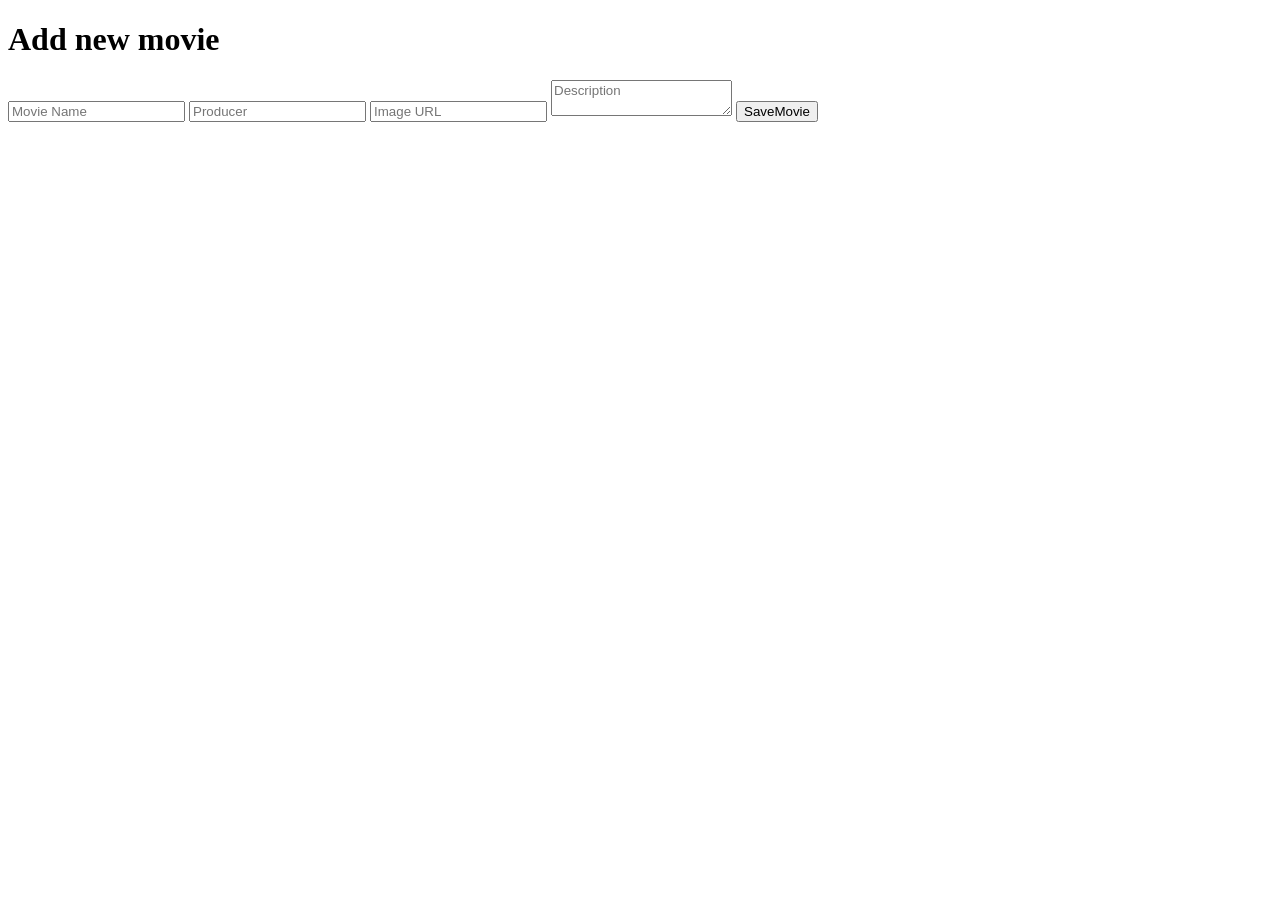
==== website/pages/add-movie.html @ 7ccad3e4 "meital" ====
<!DOCTYPE html>
<html lang="he">
<head>
    <meta charset="UTF-8">
    <title>Movie Rating</title>
    <link rel="stylesheet" href="add-movie.css">
</head>
<body>

<header>
    <h1>Add new movie</h1>
</header>

<main class="form-container">
    <input type="text" id="title" placeholder="Movie Name">
    <input type="text" id="director" placeholder="Producer">
    <input type="text" id="image" placeholder="Image URL">
    <textarea id="description" placeholder="Description"></textarea>

    <button onclick="saveMovie()">SaveMovie</button>
</main>

<script src="add-movie.js"></script>
</body>
</html>
---- website/pages/add-movie.css ----
body{
    background-size: cover;
    background-repeat: no-repeat;
    background-image: url(https://i.pinimg.com/webp/736x/fb/c7/8d/fbc78d7f985faa362f1bca67dd6f5186.webp)
}


#description{
    size:auto;
    font-family: Arial, Helvetica, sans-serif;
}
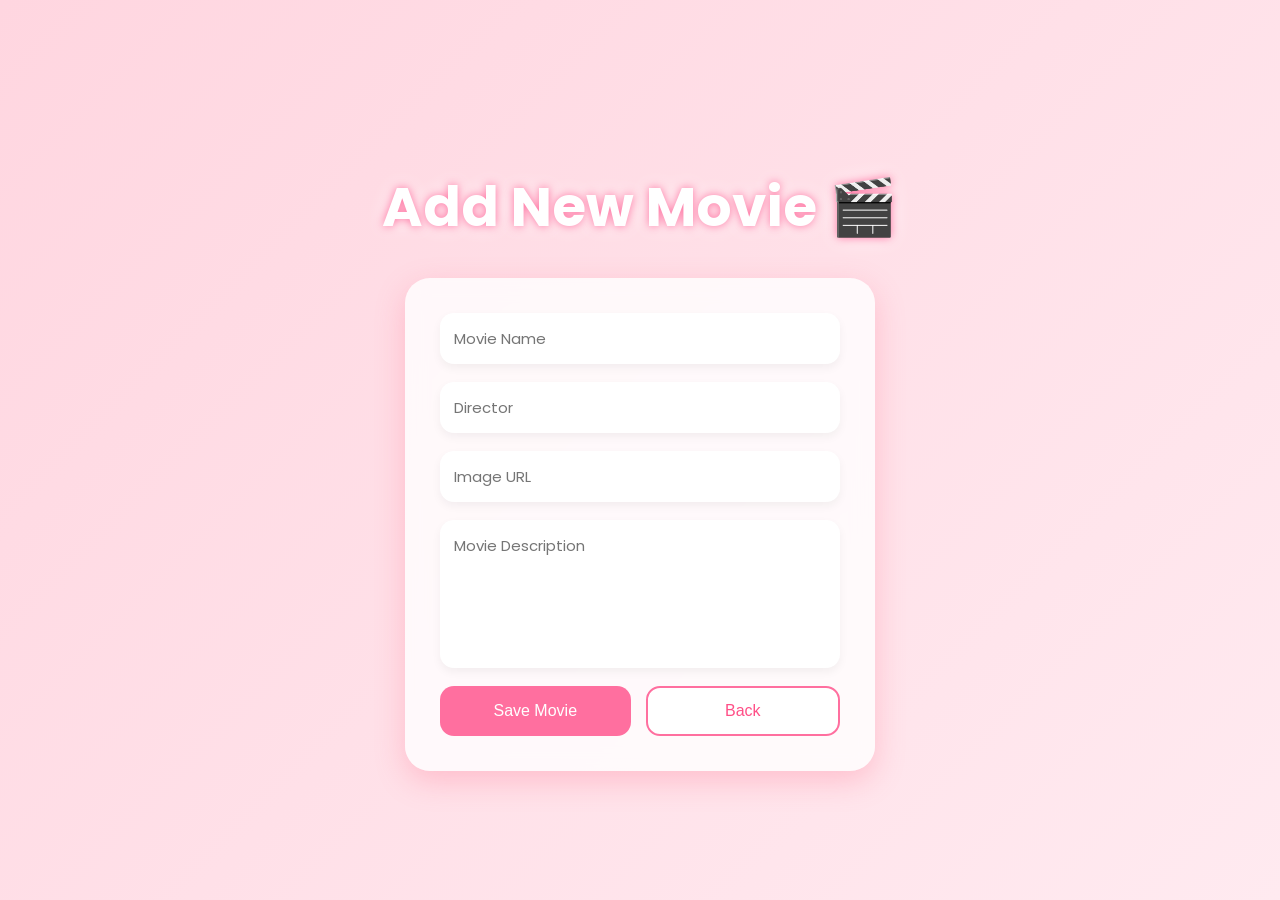
==== commit f834d815: "meytalhamalkah" ====
--- a/website/pages/add-movie.html
+++ b/website/pages/add-movie.html
@@ -1,25 +1,83 @@
 <!DOCTYPE html>
 <html lang="he">
+
 <head>
+
     <meta charset="UTF-8">
-    <title>Movie Rating</title>
+
+    <title>Add Movie</title>
+
     <link rel="stylesheet" href="add-movie.css">
+
+    <link href="https://fonts.googleapis.com/css2?family=Poppins:wght@300;500;700&display=swap" rel="stylesheet">
+
 </head>
+
 <body>
 
-<header>
-    <h1>Add new movie</h1>
-</header>
+    <!-- TITLE -->
 
-<main class="form-container">
-    <input type="text" id="title" placeholder="Movie Name">
-    <input type="text" id="director" placeholder="Producer">
-    <input type="text" id="image" placeholder="Image URL">
-    <textarea id="description" placeholder="Description"></textarea>
+    <h1 class="site-title">
+        Add New Movie 🎬
+    </h1>
 
-    <button onclick="saveMovie()">SaveMovie</button>
-</main>
+    <!-- CARD -->
 
-<script src="add-movie.js"></script>
+    <main class="form-container">
+
+        <input
+            type="text"
+            id="title"
+            placeholder="Movie Name"
+        >
+
+        <input
+            type="text"
+            id="director"
+            placeholder="Director"
+        >
+
+        <input
+            type="text"
+            id="image"
+            placeholder="Image URL"
+        >
+
+        <textarea
+            id="description"
+            placeholder="Movie Description"
+        ></textarea>
+
+        <!-- PREVIEW -->
+
+        <img
+            id="previewImage"
+            src=""
+            alt=""
+        >
+
+        <!-- BUTTONS -->
+
+        <div class="buttons">
+
+            <button onclick="saveMovie()" id="saveButton">
+
+                Save Movie
+
+            </button>
+
+            <button onclick="goBack()" id="backButton">
+
+                Back
+
+            </button>
+
+        </div>
+
+    </main>
+
+    <script src="add-movie.js"></script>
+
 </body>
+
 </html>
--- a/website/pages/add-movie.css
+++ b/website/pages/add-movie.css
@@ -1,11 +1,227 @@
-body{
-    background-size: cover;
-    background-repeat: no-repeat;
-    background-image: url(https://i.pinimg.com/webp/736x/fb/c7/8d/fbc78d7f985faa362f1bca67dd6f5186.webp)
-}
-
-
-#description{
-    size:auto;
-    font-family: Arial, Helvetica, sans-serif;
+body {
+
+    margin: 0;
+
+    min-height: 100vh;
+
+    display: flex;
+    flex-direction: column;
+    justify-content: center;
+    align-items: center;
+
+    font-family: 'Poppins', sans-serif;
+
+    background:
+        linear-gradient(
+            135deg,
+            #ffd6e0,
+            #ffeaf0
+        );
+}
+
+/* TITLE */
+
+.site-title {
+
+    color: white;
+
+    font-size: 55px;
+
+    margin-bottom: 30px;
+
+    text-shadow:
+        0 0 10px #ff6f9f,
+        0 0 20px white;
+
+    animation: glow 2s infinite alternate;
+}
+
+@keyframes glow {
+
+    from {
+
+        text-shadow:
+            0 0 10px #ff6f9f,
+            0 0 20px white;
+    }
+
+    to {
+
+        text-shadow:
+            0 0 20px #ff2e75,
+            0 0 35px white;
+    }
+}
+
+/* CARD */
+
+.form-container {
+
+    width: 400px;
+
+    padding: 35px;
+
+    border-radius: 25px;
+
+    background: rgba(255,255,255,0.8);
+
+    backdrop-filter: blur(10px);
+
+    box-shadow:
+        0 10px 30px rgba(255, 105, 135, 0.3);
+
+    display: flex;
+    flex-direction: column;
+
+    gap: 18px;
+
+    animation: fadeIn 0.7s ease;
+}
+
+/* INPUTS */
+
+input,
+textarea {
+
+    padding: 14px;
+
+    border-radius: 14px;
+
+    border: none;
+
+    outline: none;
+
+    font-size: 15px;
+
+    font-family: inherit;
+
+    background: white;
+
+    box-shadow:
+        0 4px 10px rgba(0,0,0,0.05);
+
+    transition: 0.3s;
+}
+
+input:focus,
+textarea:focus {
+
+    transform: scale(1.02);
+
+    box-shadow:
+        0 0 15px rgba(255, 105, 135, 0.4);
+}
+
+/* TEXTAREA */
+
+textarea {
+
+    min-height: 120px;
+
+    resize: none;
+}
+
+/* IMAGE PREVIEW */
+
+#previewImage {
+
+    width: 100%;
+
+    height: 220px;
+
+    object-fit: cover;
+
+    border-radius: 18px;
+
+    display: none;
+
+    box-shadow:
+        0 5px 15px rgba(0,0,0,0.15);
+}
+
+/* BUTTONS */
+
+.buttons {
+
+    display: flex;
+
+    gap: 15px;
+}
+
+/* SAVE BUTTON */
+
+#saveButton {
+
+    flex: 1;
+
+    background: #ff6f9f;
+
+    color: white;
+
+    border: none;
+
+    padding: 14px;
+
+    border-radius: 14px;
+
+    font-size: 16px;
+
+    cursor: pointer;
+
+    transition: 0.3s;
+}
+
+#saveButton:hover {
+
+    transform: scale(1.05);
+
+    box-shadow:
+        0 5px 15px rgba(255, 105, 135, 0.5);
+}
+
+/* BACK BUTTON */
+
+#backButton {
+
+    flex: 1;
+
+    background: white;
+
+    color: #ff4f87;
+
+    border: 2px solid #ff6f9f;
+
+    padding: 14px;
+
+    border-radius: 14px;
+
+    font-size: 16px;
+
+    cursor: pointer;
+
+    transition: 0.3s;
+}
+
+#backButton:hover {
+
+    transform: scale(1.05);
+}
+
+/* ANIMATION */
+
+@keyframes fadeIn {
+
+    from {
+
+        opacity: 0;
+
+        transform: translateY(30px);
+    }
+
+    to {
+
+        opacity: 1;
+
+        transform: translateY(0);
+    }
 }
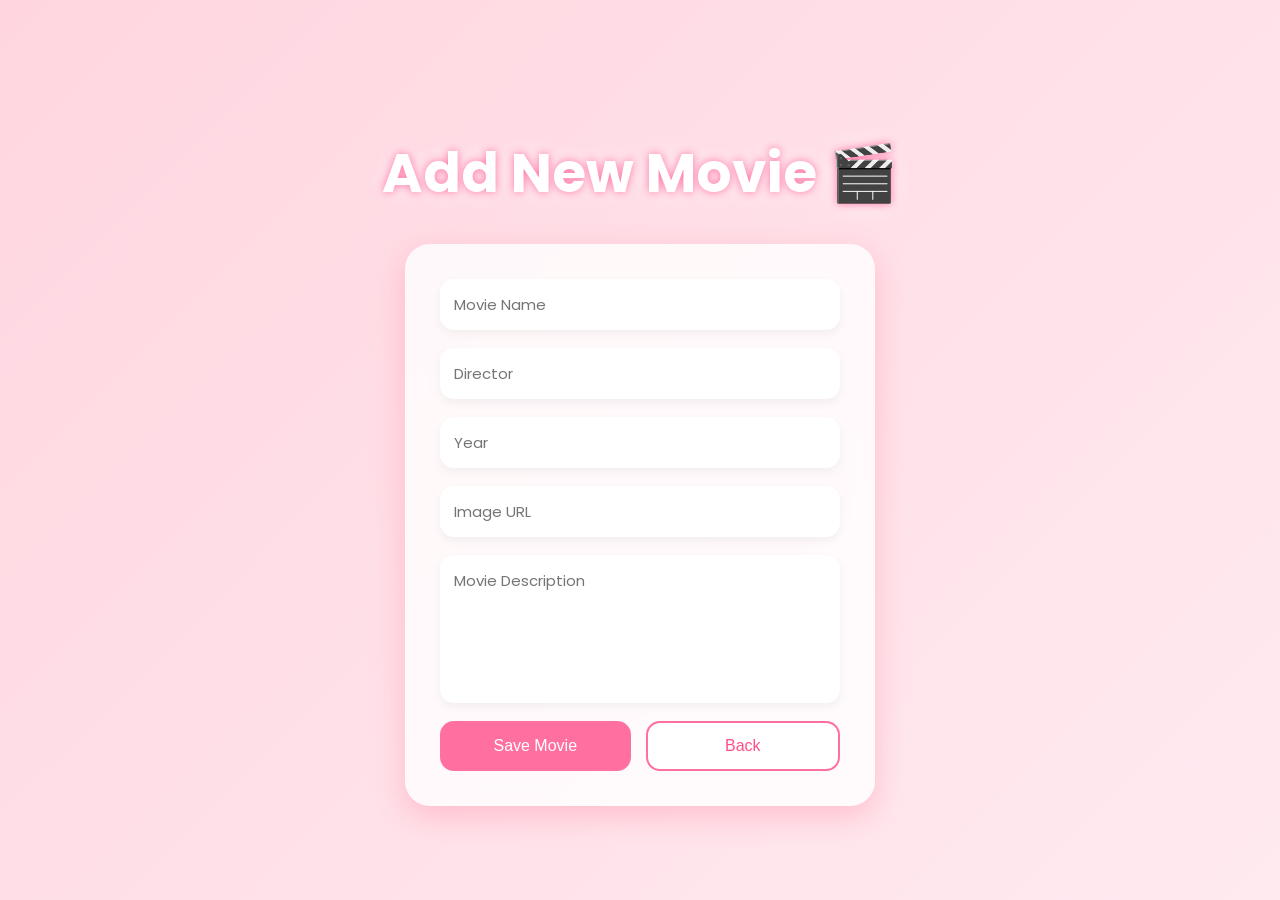
==== commit ff6a80c1: "mm" ====
--- a/website/pages/add-movie.html
+++ b/website/pages/add-movie.html
@@ -2,7 +2,6 @@
 <html lang="he">
 
 <head>
-
     <meta charset="UTF-8">
 
     <title>Add Movie</title>
@@ -10,73 +9,73 @@
     <link rel="stylesheet" href="add-movie.css">
 
     <link href="https://fonts.googleapis.com/css2?family=Poppins:wght@300;500;700&display=swap" rel="stylesheet">
-
 </head>
 
 <body>
-
-    <!-- TITLE -->
 
     <h1 class="site-title">
         Add New Movie 🎬
     </h1>
 
-    <!-- CARD -->
-
     <main class="form-container">
 
+        <!-- שדה להזנת שם הסרט -->
         <input
             type="text"
             id="title"
             placeholder="Movie Name"
         >
 
+        <!-- שדה להזנת שם הבמאי -->
         <input
             type="text"
             id="director"
             placeholder="Director"
         >
 
+        <!-- שדה להזנת שנת יציאת הסרט -->
+        <input
+            type="number"
+            id="Year"
+            placeholder="Year"
+        >
+
+        <!-- שדה להזנת קישור לתמונת הסרט -->
         <input
             type="text"
             id="image"
             placeholder="Image URL"
         >
 
+        <!-- שדה להזנת תיאור הסרט -->
         <textarea
             id="description"
             placeholder="Movie Description"
         ></textarea>
 
-        <!-- PREVIEW -->
-
+        <!-- תצוגה מקדימה של תמונת הסרט -->
         <img
             id="previewImage"
             src=""
             alt=""
         >
 
-        <!-- BUTTONS -->
-
+        <!-- כפתורי שמירה וחזרה -->
         <div class="buttons">
 
             <button onclick="saveMovie()" id="saveButton">
-
                 Save Movie
-
             </button>
 
             <button onclick="goBack()" id="backButton">
-
                 Back
-
             </button>
 
         </div>
 
     </main>
-
-    <script src="add-movie.js"></script>
+    
+    <script type="module" src="add-movie.js"></script>
 
 </body>
 
--- a/website/pages/add-movie.css
+++ b/website/pages/add-movie.css
@@ -1,5 +1,4 @@
 body {
-
     margin: 0;
 
     min-height: 100vh;
@@ -19,10 +18,8 @@
         );
 }
 
-/* TITLE */
-
+/* כותרת העמוד */
 .site-title {
-
     color: white;
 
     font-size: 55px;
@@ -36,27 +33,23 @@
     animation: glow 2s infinite alternate;
 }
 
+/* אנימציית זוהר לכותרת */
 @keyframes glow {
-
     from {
-
         text-shadow:
             0 0 10px #ff6f9f,
             0 0 20px white;
     }
 
     to {
-
         text-shadow:
             0 0 20px #ff2e75,
             0 0 35px white;
     }
 }
 
-/* CARD */
-
+/* הכרטיס הלבן שבו נמצא טופס הוספת הסרט */
 .form-container {
-
     width: 400px;
 
     padding: 35px;
@@ -78,11 +71,9 @@
     animation: fadeIn 0.7s ease;
 }
 
-/* INPUTS */
-
+/* עיצוב כל שדות הקלט והטקסט */
 input,
 textarea {
-
     padding: 14px;
 
     border-radius: 14px;
@@ -103,28 +94,24 @@
     transition: 0.3s;
 }
 
+/* אפקט כאשר לוחצים על שדה */
 input:focus,
 textarea:focus {
-
     transform: scale(1.02);
 
     box-shadow:
         0 0 15px rgba(255, 105, 135, 0.4);
 }
 
-/* TEXTAREA */
-
+/* שדה תיאור הסרט */
 textarea {
-
     min-height: 120px;
 
     resize: none;
 }
 
-/* IMAGE PREVIEW */
-
+/* תצוגה מקדימה של תמונת הסרט */
 #previewImage {
-
     width: 100%;
 
     height: 220px;
@@ -139,19 +126,15 @@
         0 5px 15px rgba(0,0,0,0.15);
 }
 
-/* BUTTONS */
-
+/* אזור כפתורי Save ו-Back */
 .buttons {
-
     display: flex;
 
     gap: 15px;
 }
 
-/* SAVE BUTTON */
-
+/* כפתור שמירת הסרט */
 #saveButton {
-
     flex: 1;
 
     background: #ff6f9f;
@@ -171,18 +154,16 @@
     transition: 0.3s;
 }
 
+/* אפקט מעבר עכבר על כפתור השמירה */
 #saveButton:hover {
-
     transform: scale(1.05);
 
     box-shadow:
         0 5px 15px rgba(255, 105, 135, 0.5);
 }
 
-/* BACK BUTTON */
-
+/* כפתור חזרה לעמוד הראשי */
 #backButton {
-
     flex: 1;
 
     background: white;
@@ -202,24 +183,20 @@
     transition: 0.3s;
 }
 
+/* אפקט מעבר עכבר על כפתור החזרה */
 #backButton:hover {
-
     transform: scale(1.05);
 }
 
-/* ANIMATION */
-
+/* אנימציה עדינה לכניסת הטופס */
 @keyframes fadeIn {
-
     from {
-
         opacity: 0;
 
         transform: translateY(30px);
     }
 
     to {
-
         opacity: 1;
 
         transform: translateY(0);
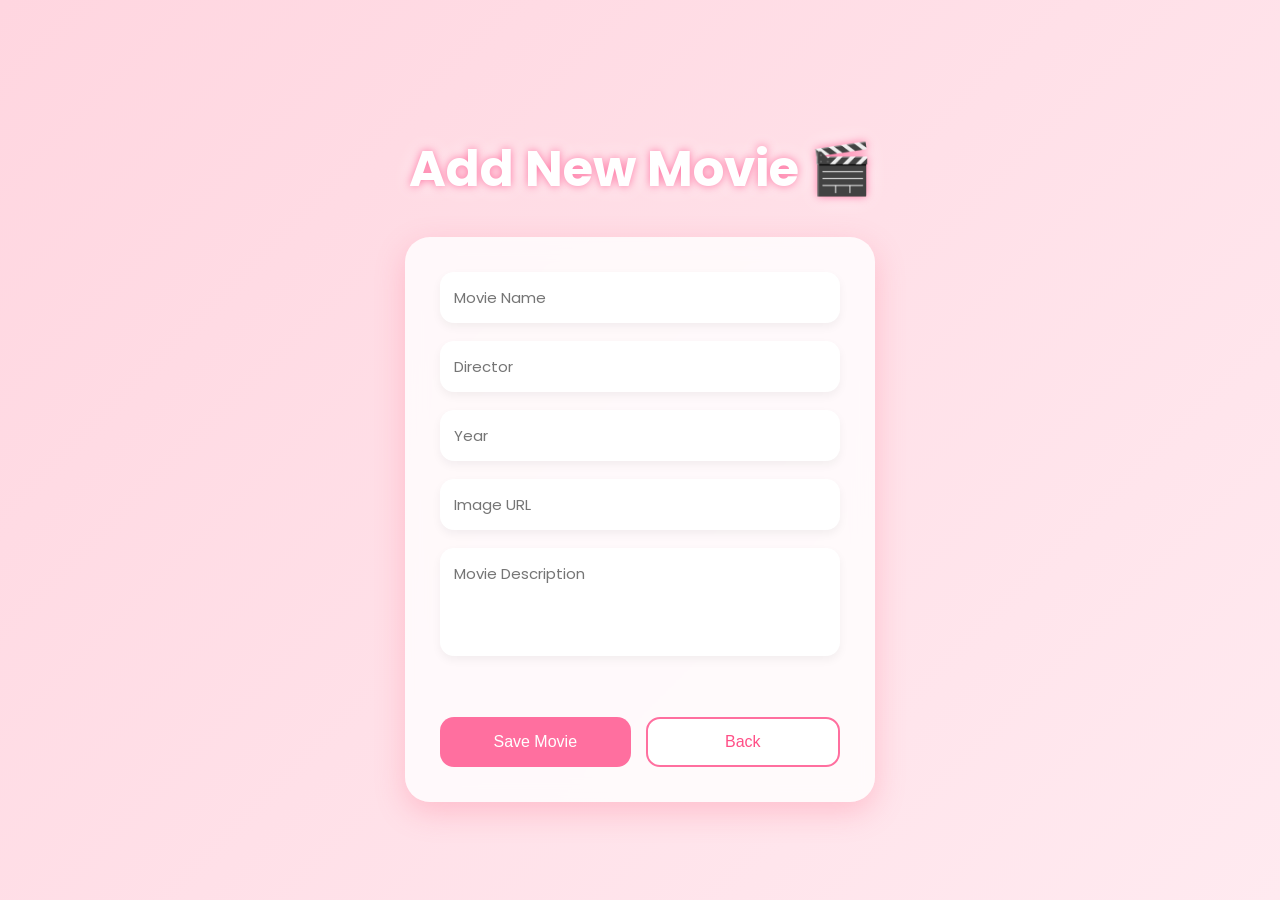
==== commit 6ebbdefe: "messages" ====
--- a/website/pages/add-movie.html
+++ b/website/pages/add-movie.html
@@ -36,7 +36,7 @@
         <!-- שדה להזנת שנת יציאת הסרט -->
         <input
             type="number"
-            id="Year"
+            id="year"
             placeholder="Year"
         >
 
@@ -52,6 +52,8 @@
             id="description"
             placeholder="Movie Description"
         ></textarea>
+
+        <p id="message"></p>
 
         <!-- תצוגה מקדימה של תמונת הסרט -->
         <img
--- a/website/pages/add-movie.css
+++ b/website/pages/add-movie.css
@@ -21,11 +21,8 @@
 /* כותרת העמוד */
 .site-title {
     color: white;
-
-    font-size: 55px;
-
+    font-size: 50px;
     margin-bottom: 30px;
-
     text-shadow:
         0 0 10px #ff6f9f,
         0 0 20px white;
@@ -105,9 +102,18 @@
 
 /* שדה תיאור הסרט */
 textarea {
-    min-height: 120px;
-
+    min-height: 80px;
     resize: none;
+}
+
+/* הודעת שגיאה בטופס */
+#message {
+    min-height: 25px;
+    font-size: 16px;
+    text-align: center;
+    margin: 0;
+    color:#a70f0a;
+    text-shadow: 0 0 10px #c21c17
 }
 
 /* תצוגה מקדימה של תמונת הסרט */
